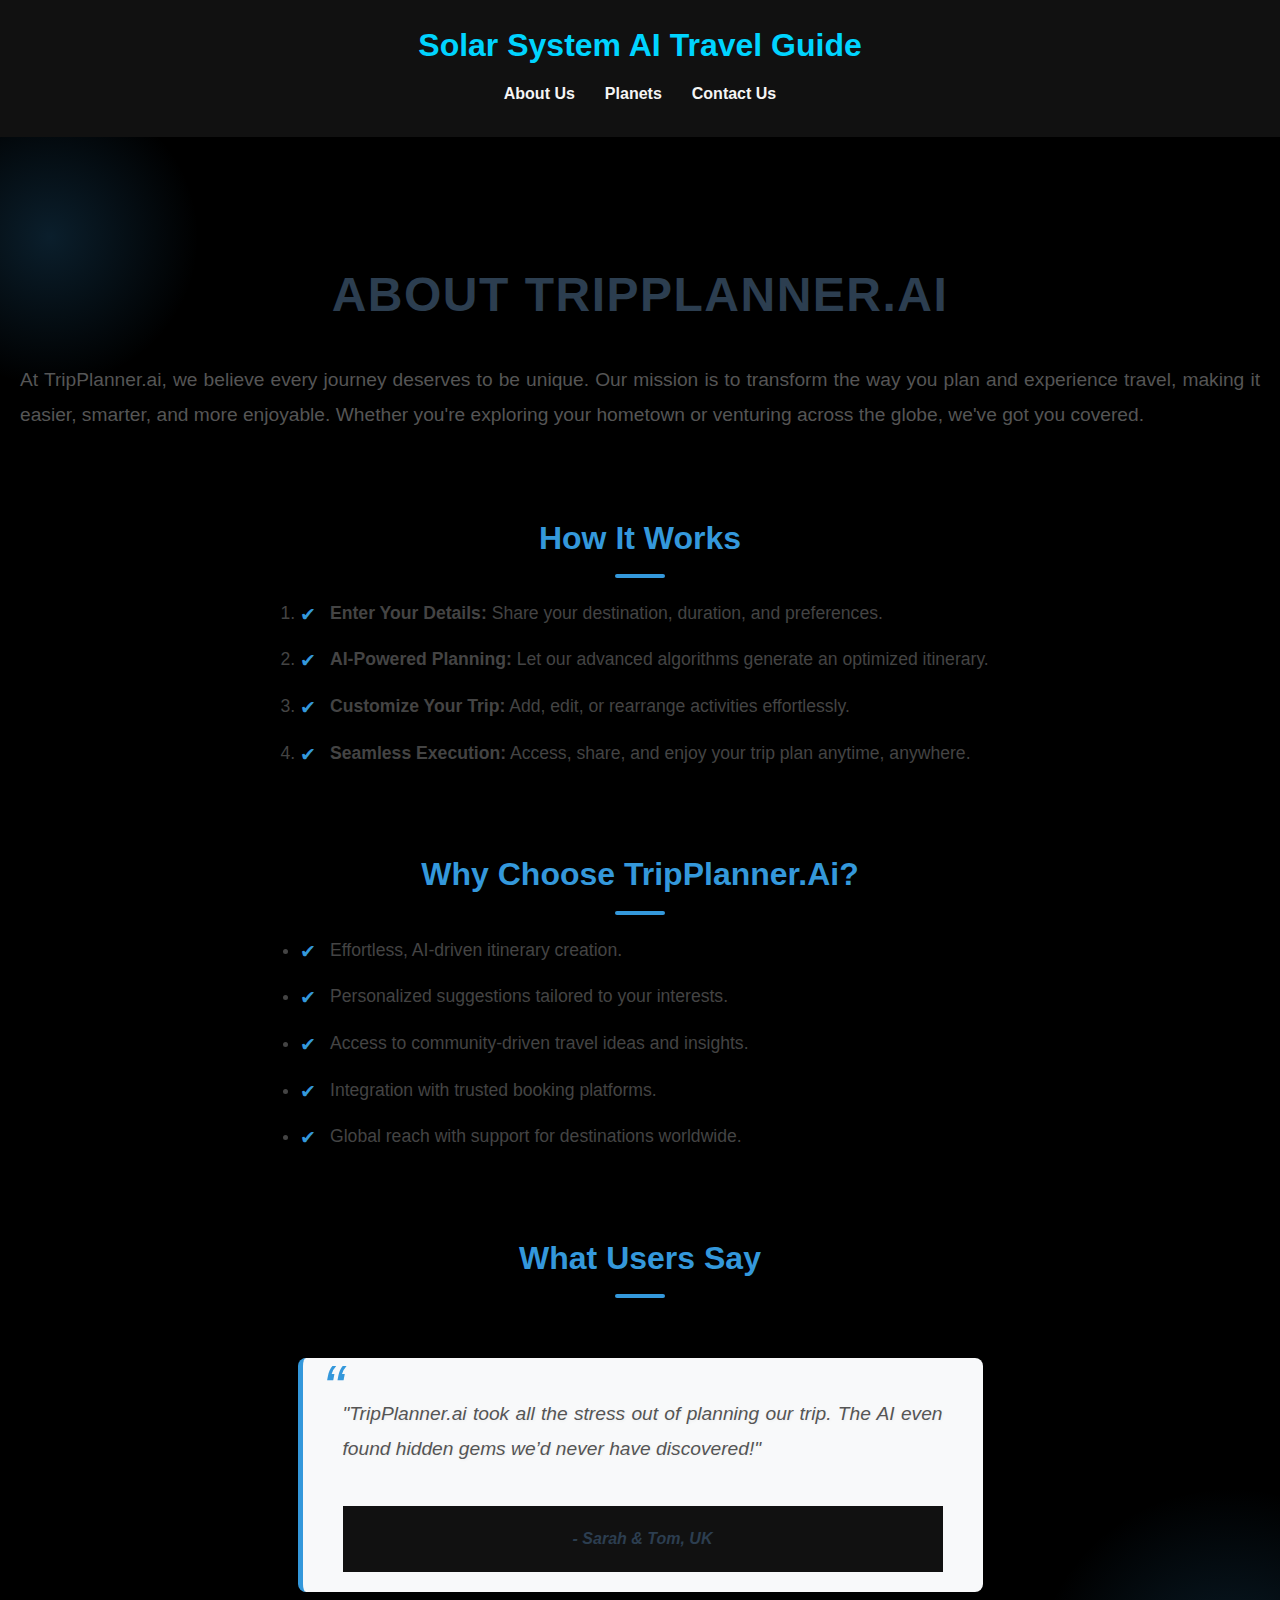
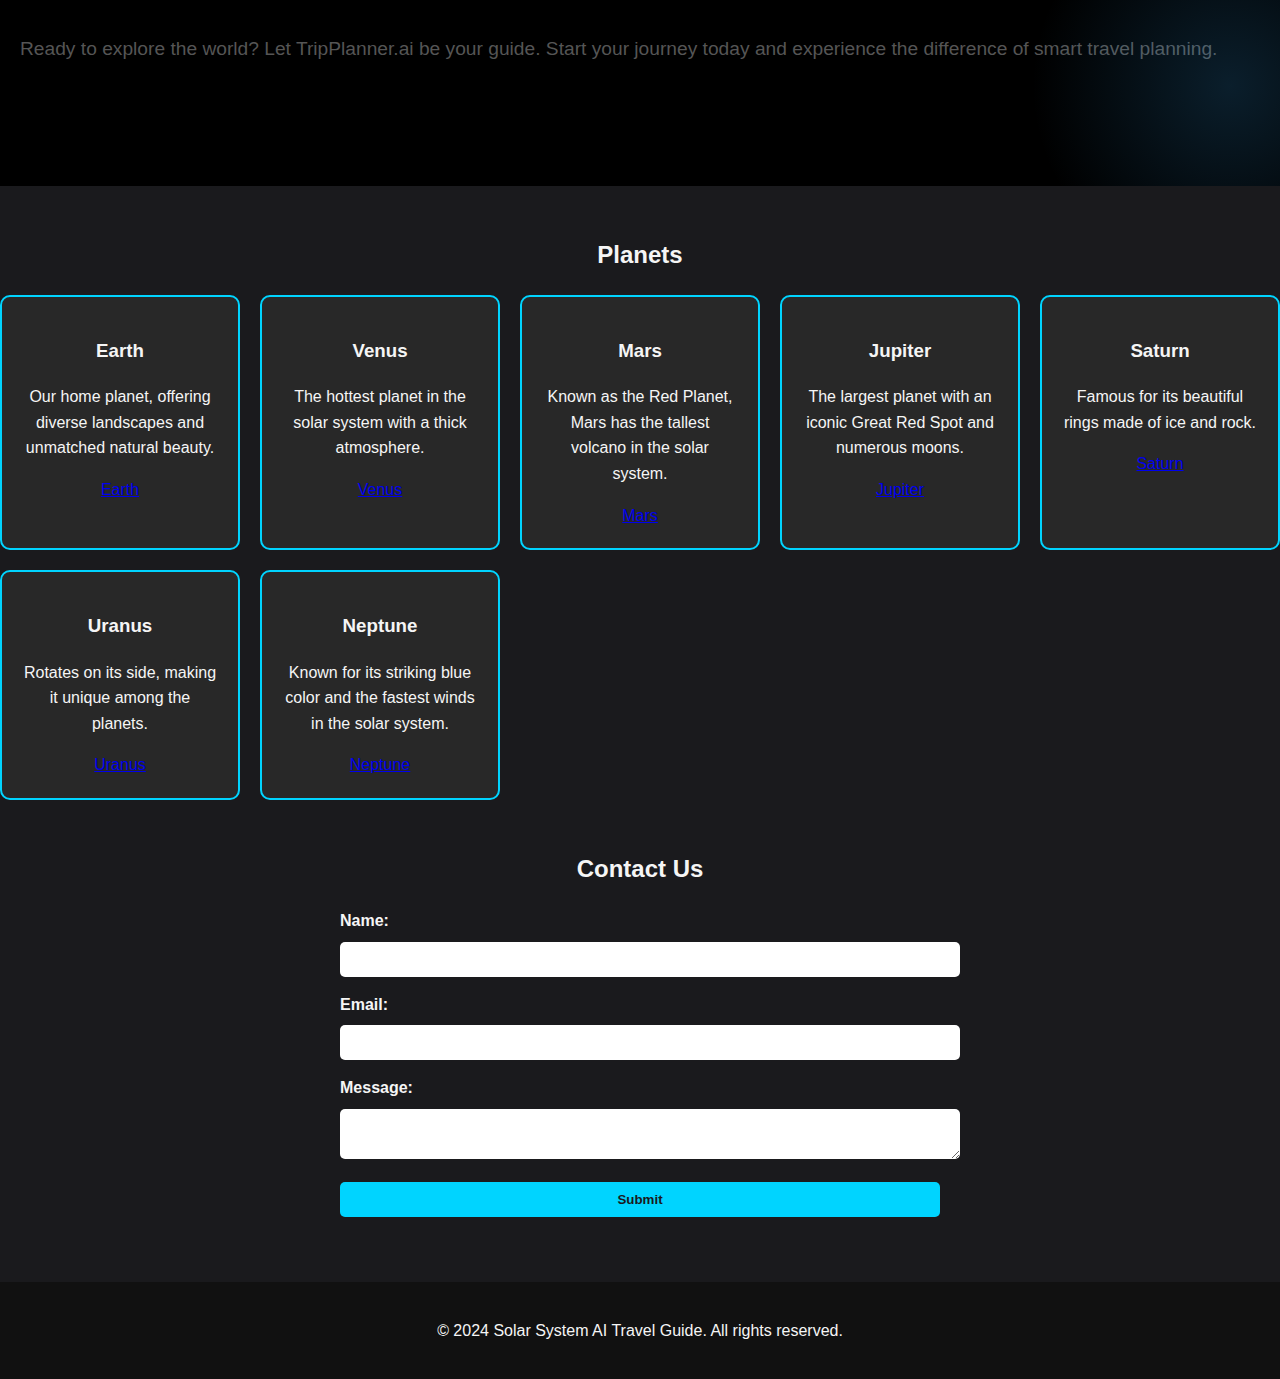
==== index.html @ dc999bf6 "fgfg" ====
<!DOCTYPE html>
<html lang="en">
<head>
    <meta charset="UTF-8">
    <meta name="viewport" content="width=device-width, initial-scale=1.0">
    <title>Solar System AI Travel Guide</title>
    <link rel="stylesheet" href="style.css">
</head>
<body>
    <header>
        <h1>Solar System AI Travel Guide</h1>
        <nav>
            <ul>
                <li><a href="#about">About Us</a></li>
                <li><a href="#planets">Planets</a></li>
                <li><a href="#contact">Contact Us</a></li>
            </ul>
        </nav>
    </header>

    <main>
        <!-- About Us Section -->
        <section class="about-section">
            <h2>About TripPlanner.ai</h2>
    <p>
      At TripPlanner.ai, we believe every journey deserves to be unique. Our
      mission is to transform the way you plan and experience travel, making it
      easier, smarter, and more enjoyable. Whether you're exploring your
      hometown or venturing across the globe, we've got you covered.
    </p>

    <h3>How It Works</h3>
    <ol>
      <li><strong>Enter Your Details:</strong> Share your destination, duration, and preferences.</li>
      <li><strong>AI-Powered Planning:</strong> Let our advanced algorithms generate an optimized itinerary.</li>
      <li><strong>Customize Your Trip:</strong> Add, edit, or rearrange activities effortlessly.</li>
      <li><strong>Seamless Execution:</strong> Access, share, and enjoy your trip plan anytime, anywhere.</li>
    </ol>

    <h3>Why Choose TripPlanner.ai?</h3>
    <ul>
      <li>Effortless, AI-driven itinerary creation.</li>
      <li>Personalized suggestions tailored to your interests.</li>
      <li>Access to community-driven travel ideas and insights.</li>
      <li>Integration with trusted booking platforms.</li>
      <li>Global reach with support for destinations worldwide.</li>
    </ul>

    <h3>What Users Say</h3>
    <blockquote>
      <p>"TripPlanner.ai took all the stress out of planning our trip. The AI
      even found hidden gems we’d never have discovered!"</p>
      <footer>- Sarah & Tom, UK</footer>
    </blockquote>

    <p>
      Ready to explore the world? Let TripPlanner.ai be your guide. Start your
      journey today and experience the difference of smart travel planning.
    </p>
        </section>

        <!-- Planets Section -->
        <section id="planets">
            <h2>Planets</h2>
            <div class="planet-grid">
                <div class="planet-card" id="earth">
                    <h3>Earth</h3>
                    <p>Our home planet, offering diverse landscapes and unmatched natural beauty.</p>
                    <a href="earth/earth.html">Earth</a>
                </div>
                <div class="planet-card" id="venus">
                    <h3>Venus</h3>
                    <p>The hottest planet in the solar system with a thick atmosphere.</p>
                    <a href="venus/venus.html">Venus</a>
                </div>
                <div class="planet-card" id="mars">
                    <h3>Mars</h3>
                    <p>Known as the Red Planet, Mars has the tallest volcano in the solar system.</p>
                    <a href="mars/mars.html">Mars</a>
                </div>
                <div class="planet-card" id="jupiter">
                    <h3>Jupiter</h3>
                    <p>The largest planet with an iconic Great Red Spot and numerous moons.</p>
                    <a href="jupiter/jupiter.html">Jupiter</a>
                </div>
                <div class="planet-card" id="saturn">
                    <h3>Saturn</h3>
                    <p>Famous for its beautiful rings made of ice and rock.</p>
                    <a href="saturn/saturn.html">Saturn</a>
                </div>
                <div class="planet-card" id="uranus">
                    <h3>Uranus</h3>
                    <p>Rotates on its side, making it unique among the planets.</p>
                    <a href="uranus/uranus.html">Uranus</a>
                </div>
                <div class="planet-card" id="neptune">
                    <h3>Neptune</h3>
                    <p>Known for its striking blue color and the fastest winds in the solar system.</p>
                    <a href="neptune/neptune.html">Neptune</a>
                </div>
            </div>
        </section>

        <!-- Contact Us Section -->
        <section id="contact">
            <h2>Contact Us</h2>
            <form id="contact-form">
                <label for="name">Name:</label>
                <input type="text" id="name" name="name" required>

                <label for="email">Email:</label>
                <input type="email" id="email" name="email" required>

                <label for="message">Message:</label>
                <textarea id="message" name="message" required></textarea>

                <button type="submit">Submit</button>
            </form>
        </section>
    </main>

    <footer>
        <p>&copy; 2024 Solar System AI Travel Guide. All rights reserved.</p>
    </footer>
</body>
</html>
---- style.css ----
body {
    font-family: 'Arial', sans-serif;
    margin: 0;
    padding: 0;
    background-color: #1a1a1d;
    color: #f5f5f5;
    line-height: 1.6;
}

header {
    background: #111;
    padding: 20px;
    text-align: center;
}

header h1 {
    margin: 0;
    color: #00d4ff;
}

nav ul {
    list-style: none;
    padding: 0;
    display: flex;
    justify-content: center;
    margin: 10px 0;
}

nav ul li {
    margin: 0 15px;
}

nav ul li a {
    color: #f5f5f5;
    text-decoration: none;
    font-weight: bold;
}

nav ul li a:hover,
nav ul li a.active {
    color: #00d4ff;
    border-bottom: 2px solid #00d4ff;
}

.about-section {
    background: linear-gradient(135deg, black 0%, black 50%, black 100%);
    padding: 80px 20px;
    position: relative;
    overflow: hidden;
  }
  
  .about-section::before,
  .about-section::after {
    content: '';
    position: absolute;
    border-radius: 50%;
    background: radial-gradient(circle, rgba(52, 152, 219, 0.2) 0%, transparent 70%);
  }
  
  .about-section::before {
    width: 300px;
    height: 300px;
    top: -50px;
    left: -100px;
  }
  
  .about-section::after {
    width: 400px;
    height: 400px;
    bottom: -100px;
    right: -150px;
  }
  
  .about-section .container {
    max-width: 900px;
    margin: 0 auto;
    text-align: center;
    position: relative;
    z-index: 2;
  }
  
  .about-section h2 {
    font-size: 3rem;
    font-weight: 700;
    color: #2c3e50;
    margin-bottom: 30px;
    text-transform: uppercase;
    letter-spacing: 1.5px;
    text-shadow: 2px 2px 5px rgba(0, 0, 0, 0.1);
    animation: fadeInDown 1s ease-in-out;
  }
  
  .about-section p {
    font-size: 1.2rem;
    color: #555;
    line-height: 1.8;
    margin-bottom: 40px;
    text-align: justify;
    text-shadow: 1px 1px 3px rgba(0, 0, 0, 0.05);
  }
  
  .about-section h3 {
    font-size: 2rem;
    color: #3498db;
    margin: 40px 0 20px;
    text-transform: capitalize;
    position: relative;
    display: inline-block;
  }
  
  .about-section h3::after {
    content: '';
    width: 50px;
    height: 4px;
    background: #3498db;
    display: block;
    margin: 10px auto 0;
    border-radius: 4px;
  }
  
  .about-section ol,
  .about-section ul {
    text-align: left;
    padding-left: 20px;
    max-width: 700px;
    margin: 0 auto 40px;
  }
  
  .about-section li {
    font-size: 1.1rem;
    color: #444;
    margin-bottom: 15px;
    line-height: 1.8;
    position: relative;
    padding-left: 30px;
    transition: color 0.3s ease-in-out;
  }
  
  .about-section li::before {
    content: '✔';
    color: #3498db;
    font-size: 1.2rem;
    position: absolute;
    left: 0;
    top: 0;
  }
  
  .about-section li:hover {
    color: #2c3e50;
  }
  
  .about-section blockquote {
    font-size: 1.3rem;
    font-style: italic;
    color: #2c3e50;
    margin: 40px auto;
    max-width: 600px;
    padding: 20px 40px;
    border-left: 5px solid #3498db;
    background: #f8f9fa;
    box-shadow: 0 4px 6px rgba(0, 0, 0, 0.1);
    border-radius: 8px;
    position: relative;
    animation: slideIn 1s ease-in-out;
  }
  
  .about-section blockquote::before {
    content: '“';
    font-size: 4rem;
    color: #3498db;
    position: absolute;
    top: -20px;
    left: 20px;
  }
  
  .about-section blockquote footer {
    margin-top: 15px;
    font-weight: bold;
    color: #2c3e50;
    font-size: 1rem;
  }
  
  .about-section .cta {
    font-size: 1.4rem;
    font-weight: 700;
    color: #3498db;
    text-transform: uppercase;
    letter-spacing: 1px;
    margin-top: 50px;
    display: inline-block;
    padding: 10px 20px;
    border: 2px solid #3498db;
    border-radius: 25px;
    transition: all 0.3s ease-in-out;
  }
  
  .about-section .cta:hover {
    background: #3498db;
    color: #fff;
    transform: scale(1.05);
  }
  
  /* Animations */
  @keyframes fadeInDown {
    from {
      opacity: 0;
      transform: translateY(-20px);
    }
    to {
      opacity: 1;
      transform: translateY(0);
    }
  }
  
  @keyframes slideIn {
    from {
      opacity: 0;
      transform: translateX(-50px);
    }
    to {
      opacity: 1;
      transform: translateX(0);
    }
  }
  
  /* Responsive Adjustments */
  @media (max-width: 768px) {
    .about-section {
      padding: 60px 10px;
    }
  
    .about-section h2 {
      font-size: 2.5rem;
    }
  
    .about-section p {
      font-size: 1rem;
    }
  
    .about-section h3 {
      font-size: 1.8rem;
    }
  
    .about-section ol,
    .about-section ul {
      padding-left: 15px;
    }
  }

section {
    margin-bottom: 50px;
    text-align: center;
}

.planet-grid {
    display: grid;
    grid-template-columns: repeat(auto-fit, minmax(200px, 1fr));
    gap: 20px;
    margin-top: 20px;
}

.planet-card {
    padding: 20px;
    background: #282828;
    border: 2px solid #00d4ff;
    border-radius: 10px;
    transition: transform 0.3s, background 0.3s;
    text-align: center;
}

.planet-card:hover {
    transform: scale(1.05);
    background: #00d4ff;
    color: #1a1a1d;
}

form {
    max-width: 600px;
    margin: 0 auto;
    text-align: left;
}

form label {
    display: block;
    margin-bottom: 8px;
    font-weight: bold;
}

form input,
form textarea,
form button {
    width: 100%;
    padding: 10px;
    margin-bottom: 15px;
    border: none;
    border-radius: 5px;
}

form button {
    background: #00d4ff;
    color: #1a1a1d;
    font-weight: bold;
    cursor: pointer;
}

form button:hover {
    background: #005f73;
}

footer {
    text-align: center;
    padding: 20px;
    background: #111;
}

/* Responsive Styles */
@media (max-width: 768px) {
    nav ul {
        flex-direction: column;
    }

    .planet-grid {
        grid-template-columns: repeat(auto-fit, minmax(150px, 1fr));
    }
}
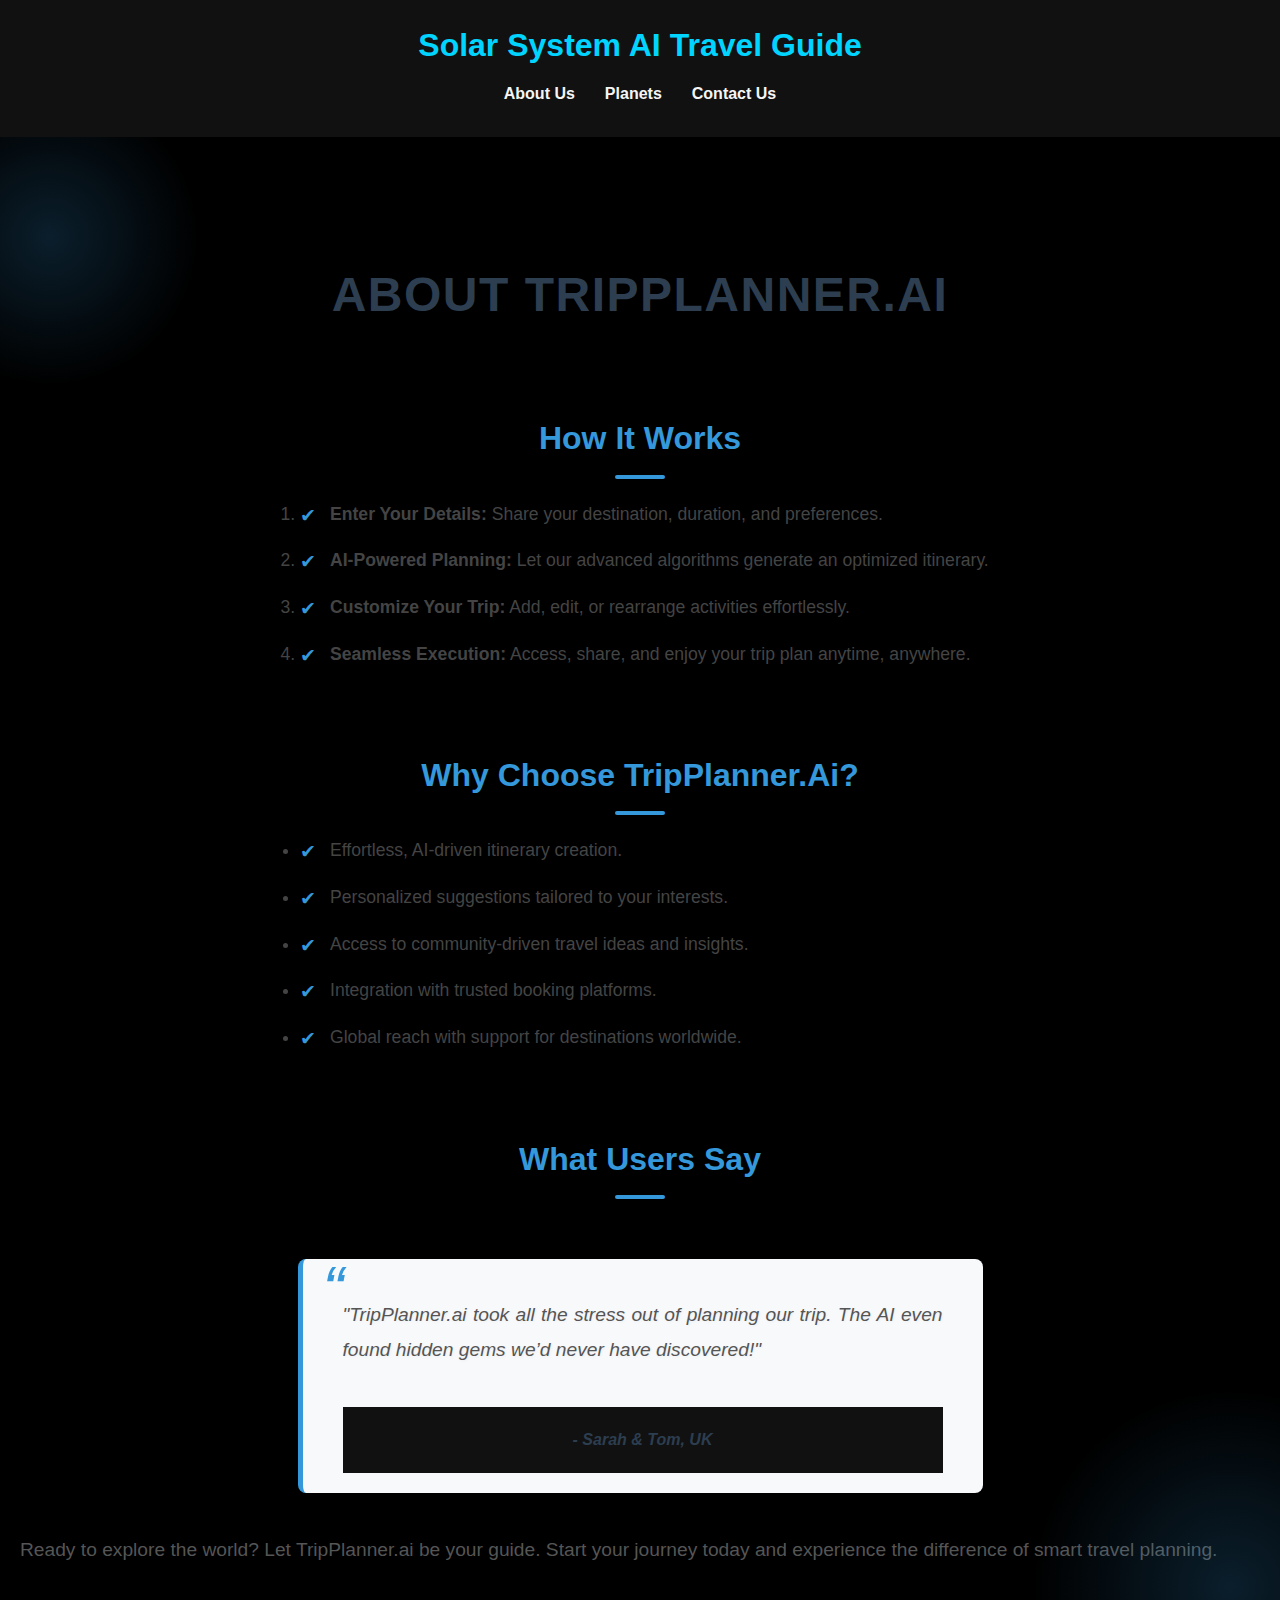
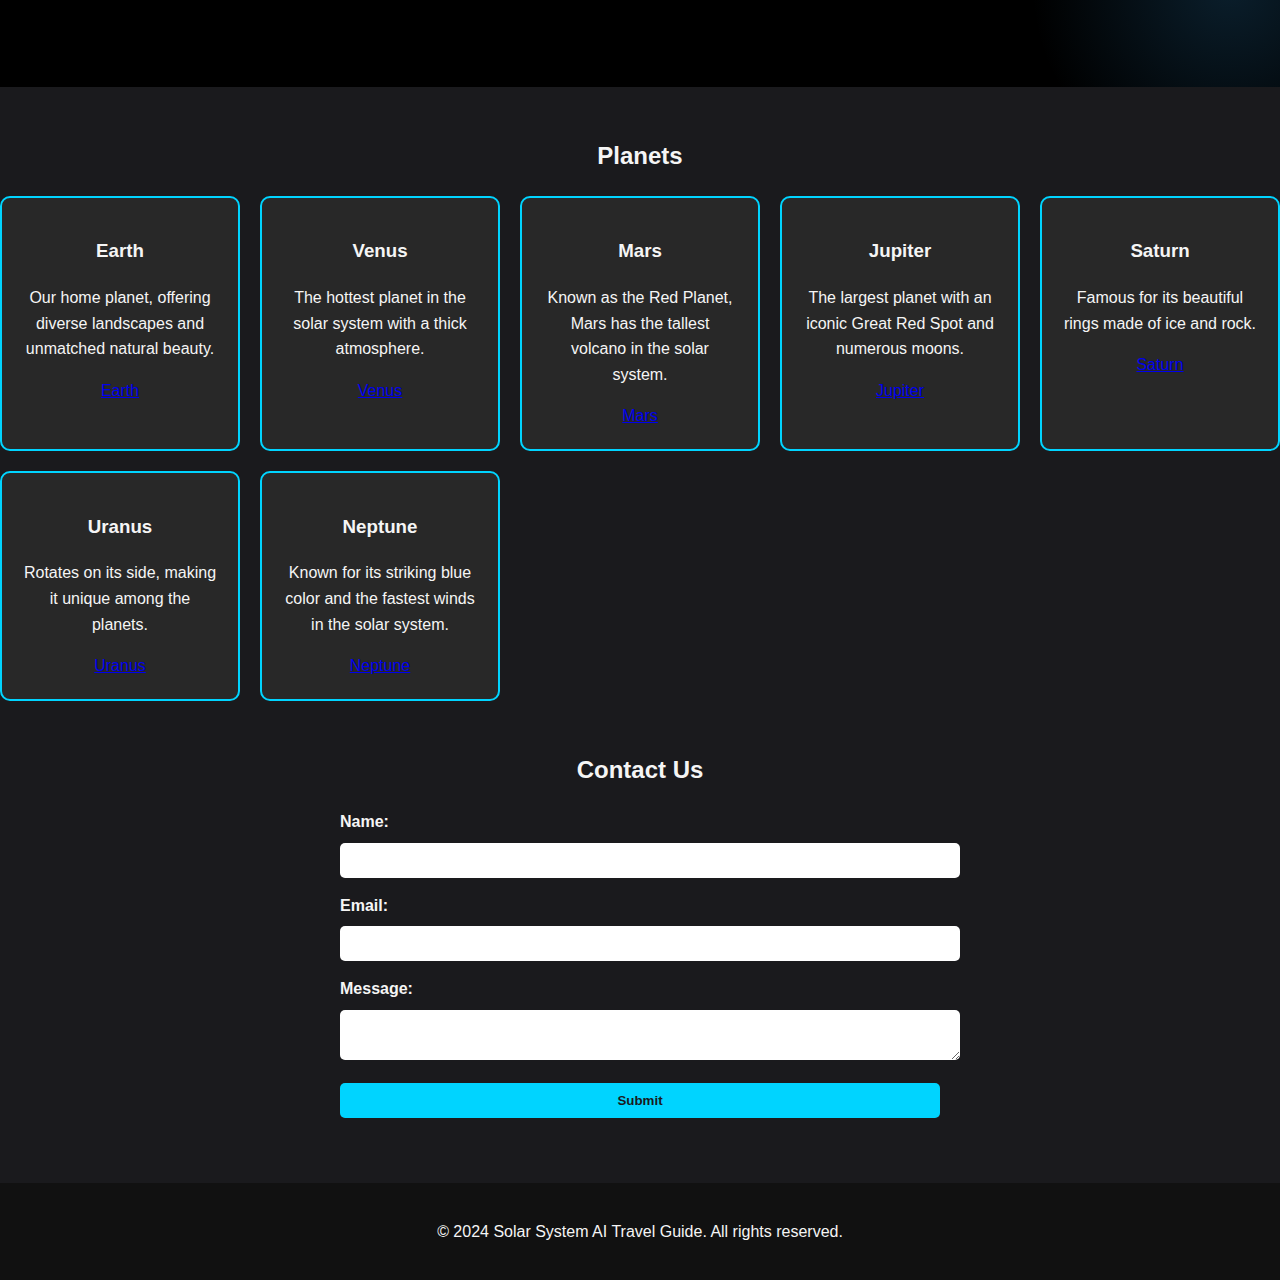
==== commit 25e436ce: "asdf" ====
--- a/index.html
+++ b/index.html
@@ -23,10 +23,7 @@
         <section class="about-section">
             <h2>About TripPlanner.ai</h2>
     <p>
-      At TripPlanner.ai, we believe every journey deserves to be unique. Our
-      mission is to transform the way you plan and experience travel, making it
-      easier, smarter, and more enjoyable. Whether you're exploring your
-      hometown or venturing across the globe, we've got you covered.
+      
     </p>
 
     <h3>How It Works</h3>
